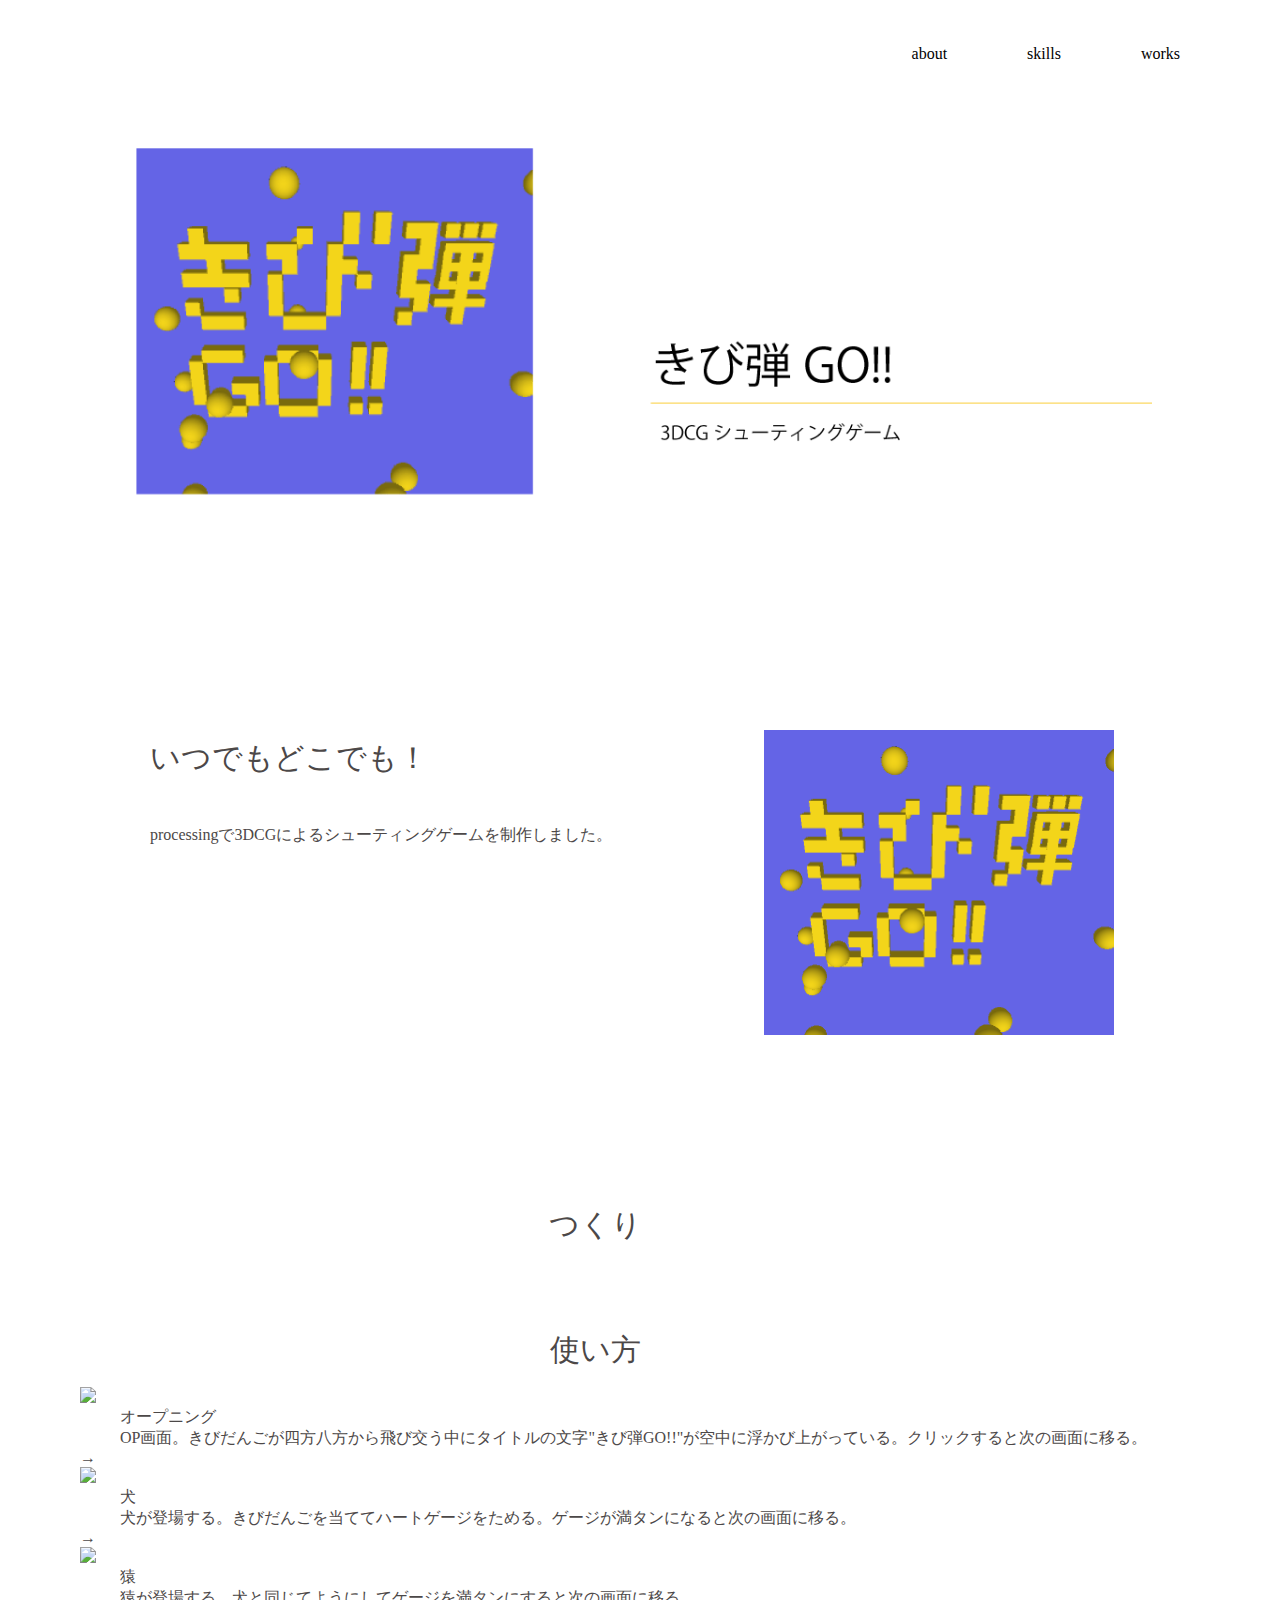
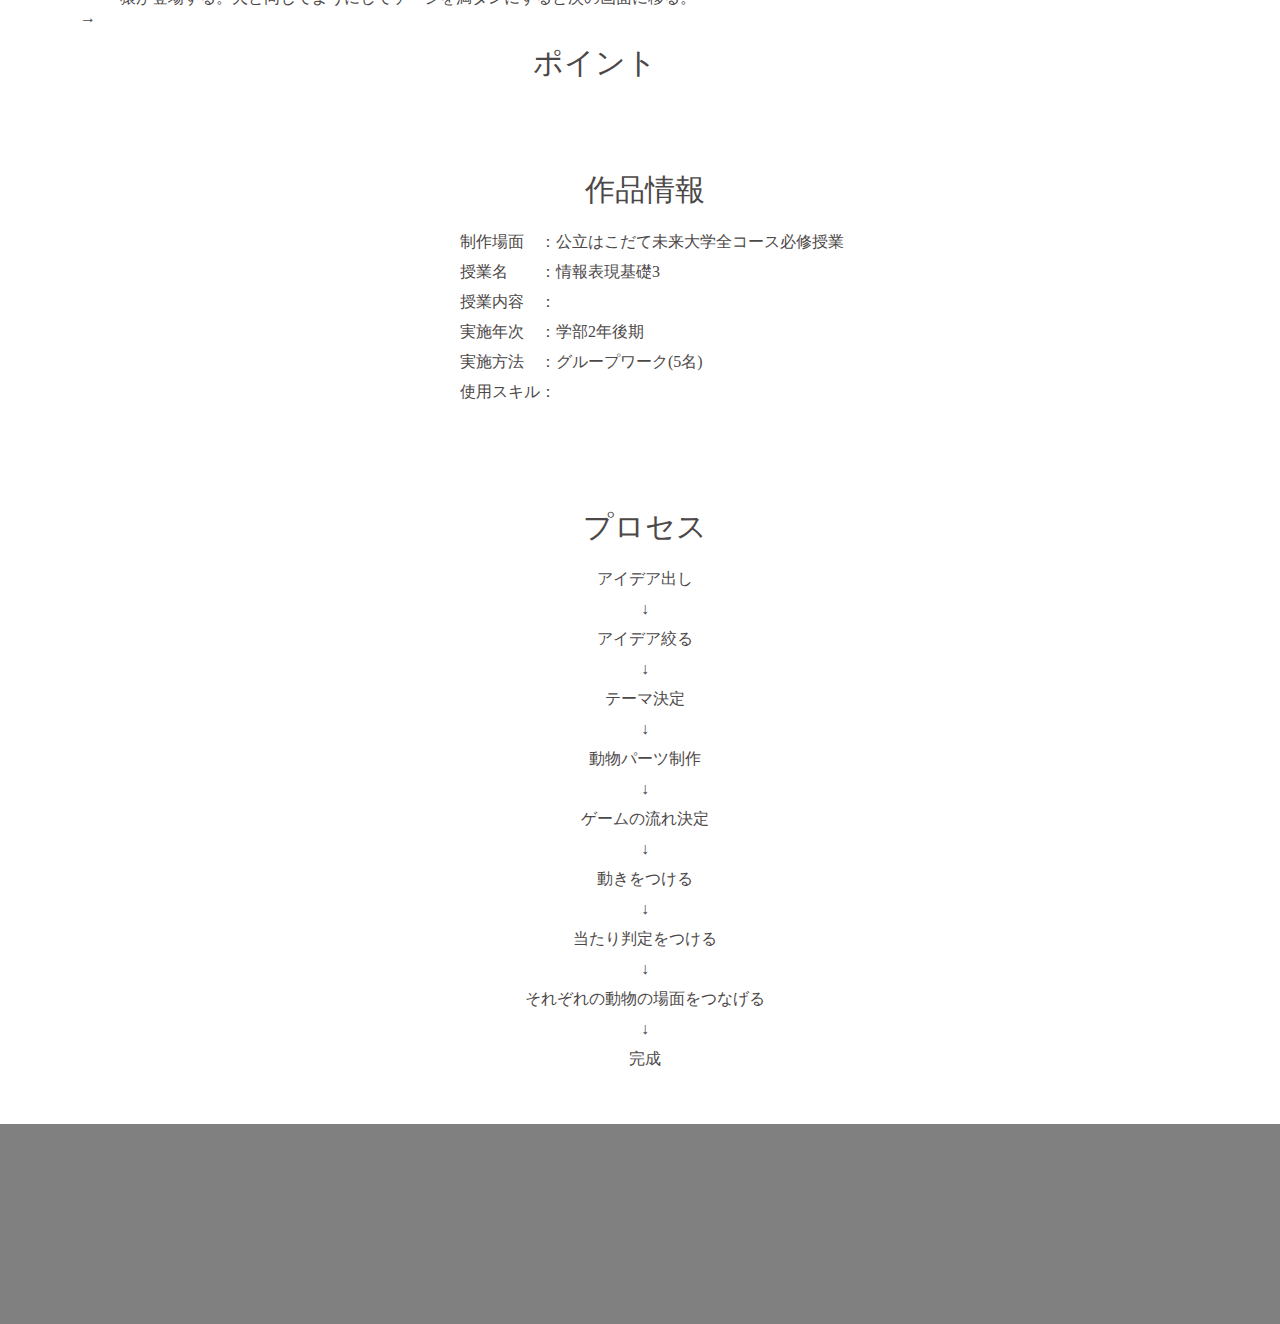
==== work_carry.html @ b66a418c "Create work_carry.html" ====
<!DOCTYPE html>
<html>
<head>
	<meta charset="utf-8">
	<title>プレゼンキャリー</title>
	<link rel="stylesheet" type="text/css" href="css/work_carry_style.css">
	<script src="https://cdn.jsdelivr.net/npm/jquery@3/dist/jquery.min.js"></script>
	<script type="text/javascript" src="js_02.js"></script>
	<link rel="stylesheet" id="coToolbarStyle" href="chrome-extension://cjabmdjcfcfdmffimndhafhblfmpjdpe/toolbar/styles/placeholder.css" type="text/css">
</head>
<body>
	<header class="site-header">
		<ul class="header_list">
			<li class="list_name"><a href="index.html#about">about</a></li>
			<li class="list_name"><a href="index.html#skills">skills</a></li>
			<li class="list_name"><a href="index.html#works">works</a></li>
			<!-- <li class="list_name"><a href="index.html#contact">contact</a></li> -->
		</ul>
	</header>
	<div class="main_visual">
		<img src="img/kibidango_main_visual.png">
	</div>
	<div class="concept">
		<ul class="concept_text">
			<ul class="concept_title">
				<li class="concept_title">いつでもどこでも！</li>
			</ul>
			<ul class="concept_content">
				<li class="concept_content">
					processingで3DCGによるシューティングゲームを制作しました。
				</li>
			</ul>
		</ul>
		<ul class="concept_img">
			<li>
				<img src="img/work_04.png">
			</li>
		</ul>
	</div>
	<div class="making">
		<ul>
			<li class="sub_title">つくり</li>
		</ul>
		<ul>
			<li>
				<img src="">
			</li>
		</ul>
		<ul>
			<li>
				<img src="">
			</li>
		</ul>
	</div>
	<div class="how_to_use">
		<ul>
			<li class="sub_title">使い方</li>
		</ul>
		<ul class="how_to_use_detail">
			<ul class="how_to_use_01">
				<img src="img/kibidango_flow_01.png">
				<ul class="how_to_use_text">
					<li class="how_to_use_name">オープニング</li>
					<li class="how_to_use_explain">OP画面。きびだんごが四方八方から飛び交う中にタイトルの文字"きび弾GO!!"が空中に浮かび上がっている。クリックすると次の画面に移る。</li>
				</ul>
			</ul>
			<ul class="how_to_use_ma">
				<li>→</li>
			</ul>
			<ul class="how_to_use_02">
				<img src="img/kibidango_flow_02.png">
				<ul class="how_to_use_text">
					<li class="how_to_use_name">犬</li>
					<li class="how_to_use_explain">犬が登場する。きびだんごを当ててハートゲージをためる。ゲージが満タンになると次の画面に移る。</li>
				</ul>
			</ul>
			<ul class="how_to_use_ma">
				<li>→</li>
			</ul>
			<ul class="how_to_use_03">
				<img src="img/kibidango_flow_03.png">
				<ul class="how_to_use_text">
					<li class="how_to_use_name">猿</li>
					<li class="how_to_use_explain">猿が登場する。犬と同じてようにしてゲージを満タンにすると次の画面に移る。</li>
				</ul>
			</ul>
			<ul class="how_to_use_ma">
				<li>→</li>
			</ul>
		</ul>
	</div>
	<div class="point">
		<ul class="point_title">
			<li class="sub_title">ポイント</li>
		</ul>
		<ul class="point_detail">
			<ul class="point_01">
				<li>
					<img src="">
				</li>
				<li></li>
			</ul>
			<ul class="point_02">
				<li></li>
				<li>
					<img src="">
				</li>
			</ul>
			<ul class="point_03">
				<li>
					<img src="">
				</li>
				<li></li>
			</ul>
		</ul>
	</div>
	<div class="information">
		<ul>
			<li class="sub_title">作品情報</li>
		</ul>
		<ul class="info_list">
			<li>制作場面　：公立はこだて未来大学全コース必修授業</li>
			<li>授業名　　：情報表現基礎3</li>
			<li>授業内容　：</li>
			<li>実施年次　：学部2年後期</li>
			<li>実施方法　：グループワーク(5名)</li>
			<li>使用スキル：</li>
		</ul>
	</div>
	<div class="process">
		<ul>
			<li class="sub_title">プロセス</li>
		</ul>
		<ul class="process_content">
			<li>アイデア出し</li>
			<li>↓</li>
			<li>アイデア絞る</li>
			<li>↓</li>
			<li>テーマ決定</li>
			<li>↓</li>
			<li>動物パーツ制作</li>
			<li>↓</li>
			<li>ゲームの流れ決定</li>
			<li>↓</li>
			<li>動きをつける</li>
			<li>↓</li>
			<li>当たり判定をつける</li>
			<li>↓</li>
			<li>それぞれの動物の場面をつなげる</li>
			<li>↓</li>
			<li>完成</li>
		</ul>
	</div>
	<footer>
		<div></div>
	</footer>
	</body>
	<div id="coFrameDiv" style="height:0px;display:none;"><iframe id="coToolbarFrame" src="chrome-extension://cjabmdjcfcfdmffimndhafhblfmpjdpe/toolbar/placeholder.html" style="height:0px;width:100%;display:none;"></iframe>
	</div>
</html>
---- css/work_carry_style.css ----
body{
	margin:auto;
	padding:0;
	width:100%;
	color:#4c4848;
}
ul{
	list-style:none;
}
a{
	text-decoration:none;
	color:black;
}
header{
	height:100px;
}
footer{
	height:200px;
	background-color:gray;
}





.site-header{
	background:rgba(255,255,255,1);
	position:fixed;
	top:0;
	justify-content:space-between;
	transition:.5s;
	width:100%;
}
.site-header a{
	color:black;
}
.site-header.transform{
	background:rgba(255,150,100,1);
}
.header_list{
	float:right;
	padding:20px 20px 0 0;
	margin:5px 0 0 0;
}
.header_list li{
	float:left;
	padding:20px 80px 20px 0;
}
.more a, .content_title a{
	color:black;
	position:relative;
	display:inline-block;
	transition:.3s;
}
.list_name a{
	color:black;
	position:relative;
	display:inline-block;
	transition:.3s;
}
.more a::after, .content_title a::after{
	position:absolute;
	bottom:0;
	left:50%;
	content:'';
	width:0;
	height:2px;
	background-color:#FACC2E;
	transition:.3s;
	-webkit-transform:translateX(-50%);
	transform:translateX(-50%);
}
.list_name a::after{
	position:absolute;
	bottom:0;
	left:50%;
	content:'';
	width:0;
	height:2px;
	background-color:#FACC2E;
	transition:.3s;
	-webkit-transform:translateX(-50%);
	transform:translateX(-50%);
}
.more a:hover::after, .content_title a:hover::after{
	width:120%;
}
.list_name a:hover::after{
	width:120%;
}





.main_visual{
	display:inline-block;
	text-align:center;
	width:100%;
}
.main_visual img{
	width:80%;
}





.sub_title{
	font-size:30px;
	color:#4c4848;
	text-align:center;
	margin:0 0 0 -130px;
}
.sub_title_02{
	font-size:20px;
}
.summary{
	color:#4c4848;
}





.concept{
	margin:100px 0 150px 0;
	padding:0 0 0 70px;
}
.concept_title{
	font-size:30px;
	color:#4c4848;
	line-height:55px;
}
.concept_text{
	/*margin:0 50px 0 0;*/
}
.concept_text, .concept_img{
	display:inline-block;
	vertical-align:top;
}
.concept_content{
	width:500px;
	margin:30px 0 0 0;
	line-height:40px;
}
.concept_img img{
	display:inline-block;
	width:350px;
	margin:0 0 0 70px;
}





.theme{
	padding:0 0 0 100px;
	margin:0 0 100px 0;
	text-align:center;
}
.theme_title{
	padding:0;
	margin:40px 0 40px -50px;
	font-size:35px;
}
.theme_content{
	width:1000px;
	margin:0 0 0 30px;
	line-height:40px;
}





.flow{
	padding:0 0 0 100px;
	margin:0 0 100px 0;
	text-align:center;
}
.flow_detail{
	display:inline-block;
	padding:0;
	margin:0 0 0 -100px;
}
.flow_01, .flow_02, .flow_03,
.flow_04, .flow_05, .flow_06, .flow_ma{
	display:inline-block;
	vertical-align:top;
	padding:0 10px;
}
.flow_first, .flow_latter{
	display:block;
	margin:0 0 30px 0;
}
.flow_latter{
	margin:0 0 0 -50px;
}
.flow_01 img, .flow_02 img, .flow_03 img
, .flow_04 img, .flow_05 img, .flow_06 img{
	width:250px;
	margin:10px 0;
}
.flow_text{
	/*display:inline-block;*/
	vertical-align:top;
	margin:0;
	padding:0;
	text-align:left;
}
.flow_name{
	font-size:18px;
	display:inline-block;
	padding:0 0 10px 0;
	margin:0;
}
.flow_explain{
	width:250px;
	font-size:13px;
	text-align:left;
}
.flow_ma{
	padding:100px 10px 0 10px;
}





.sc_intro{
	padding:0 0 0 100px;
	margin:50px 0 100px 100px;
	/*text-align:center;*/
}
.sc_intro_title{
	margin:0 0 0 -100px;
	display:block;
}
.sc_intro_img{
	padding:0;
	margin:20px 0 0 30px;
	display:inline-block;
}
.sc_intro_img img{
	width:400px;
}
.sc_intro_content{
	display:inline-block;
	width:500px;
	vertical-align:top;
	margin:40px 0 0 0;
	text-align:left;
}

.sc_intro_content_main{
	font-size:27px;
}
.sc_intro_content_main_detail{
	font-size:18px;
	margin:0 0 20px 0;
}
.sc_intro_content_item{
	font-size:18px;
}
.sc_intro_content_item_detail{
	font-size:15px;
	margin:0 0 15px 0;
}





.information{
	padding:0 0 0 100px;
	margin:0 0 100px 0;
}
.info_list{
	line-height:30px;
	width:500px;
	margin:auto;
}





.process{
	padding:0 0 0 100px;
	margin:0 0 50px 0;
}
.process_content{
	line-height:30px;
	text-align:center;
	margin:0 0 0 -130px;
}
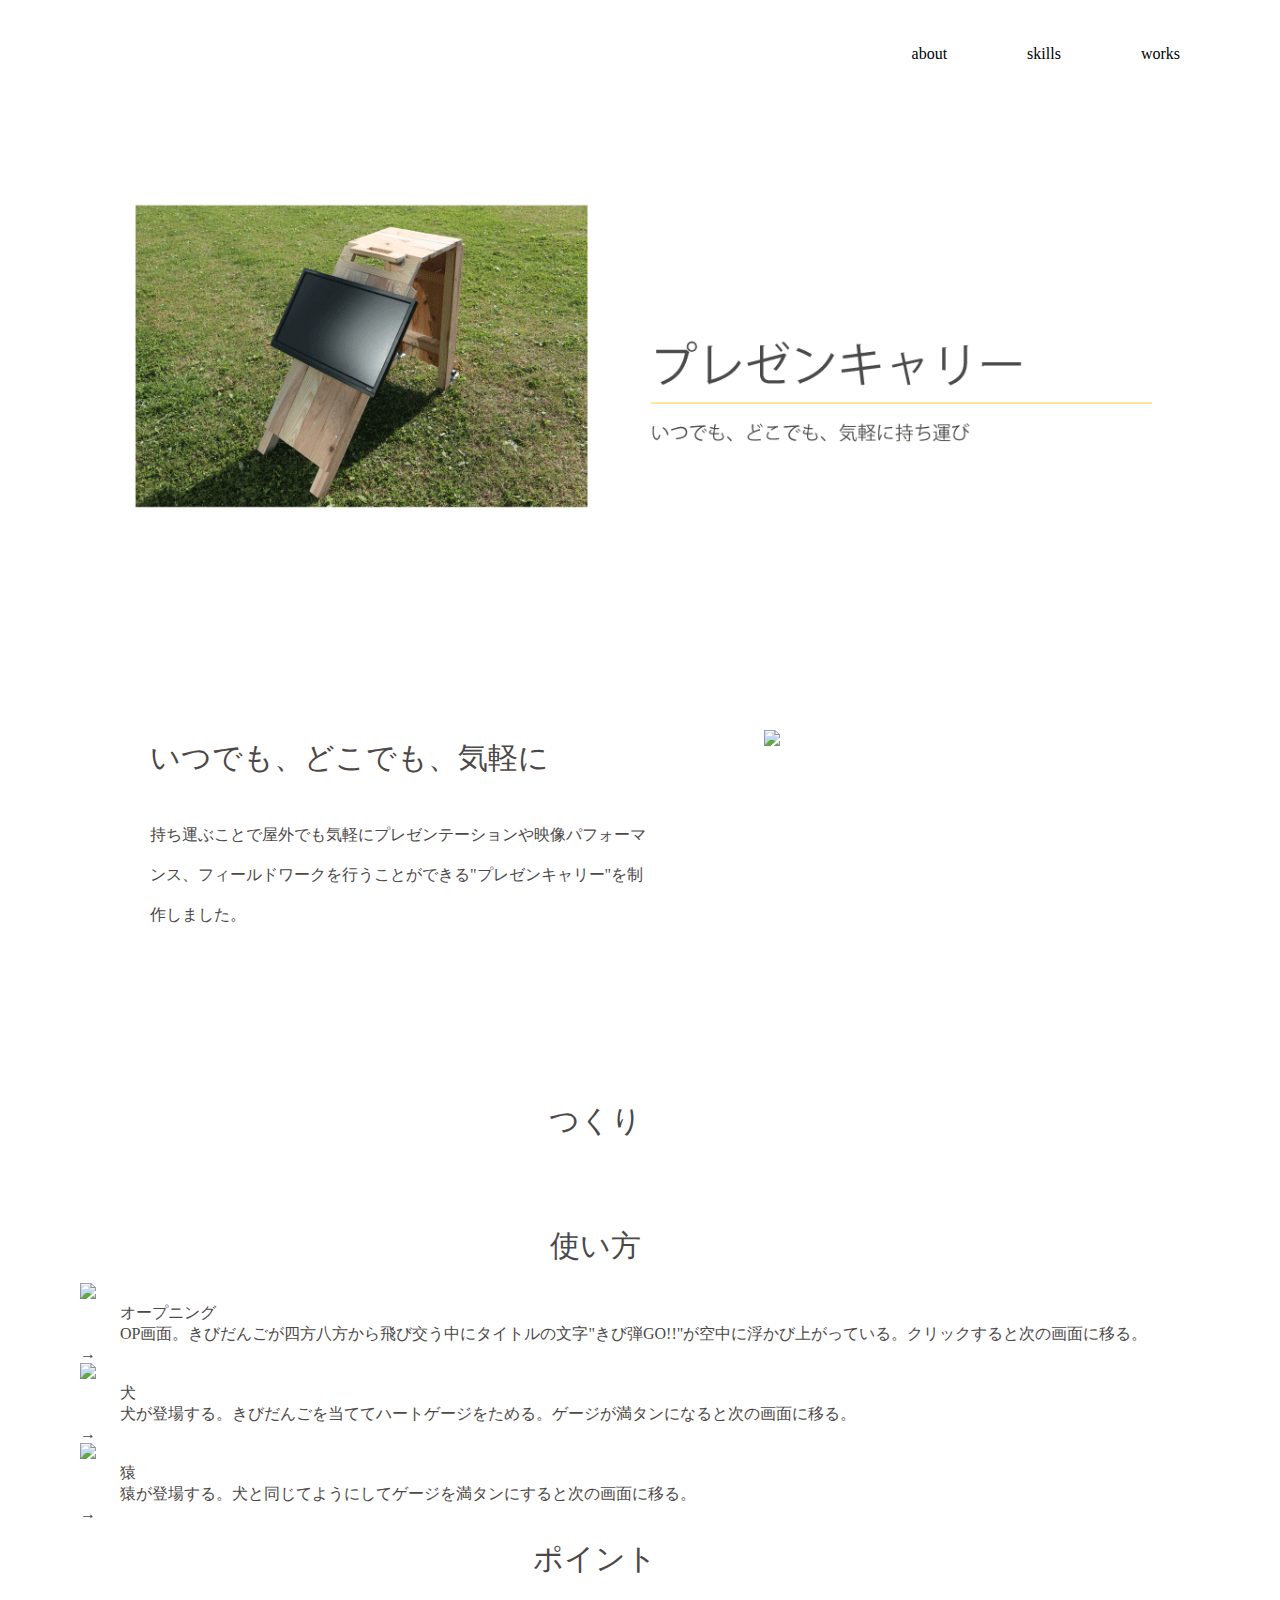
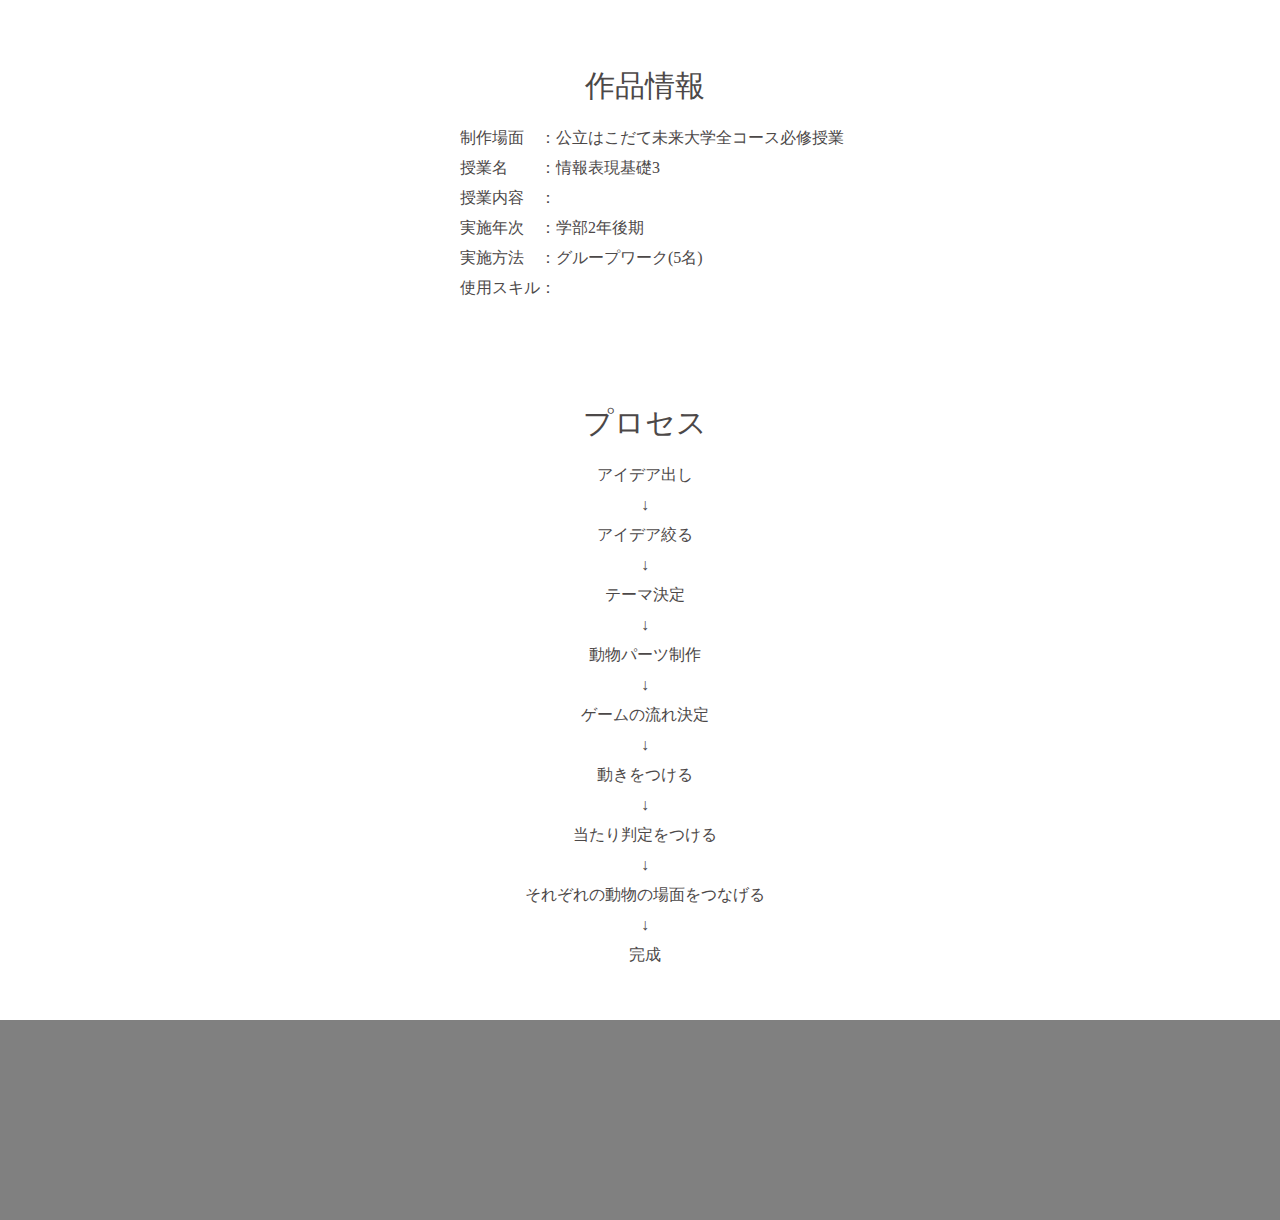
==== commit e0a74b25: "Update work_carry.html" ====
--- a/work_carry.html
+++ b/work_carry.html
@@ -18,22 +18,22 @@
 		</ul>
 	</header>
 	<div class="main_visual">
-		<img src="img/kibidango_main_visual.png">
+		<img src="img/carry_main_visual.png">
 	</div>
 	<div class="concept">
 		<ul class="concept_text">
 			<ul class="concept_title">
-				<li class="concept_title">いつでもどこでも！</li>
+				<li class="concept_title">いつでも、どこでも、気軽に</li>
 			</ul>
 			<ul class="concept_content">
 				<li class="concept_content">
-					processingで3DCGによるシューティングゲームを制作しました。
+					持ち運ぶことで屋外でも気軽にプレゼンテーションや映像パフォーマンス、フィールドワークを行うことができる"プレゼンキャリー"を制作しました。
 				</li>
 			</ul>
 		</ul>
 		<ul class="concept_img">
 			<li>
-				<img src="img/work_04.png">
+				<img src="img/carry_concept.jpg">
 			</li>
 		</ul>
 	</div>
